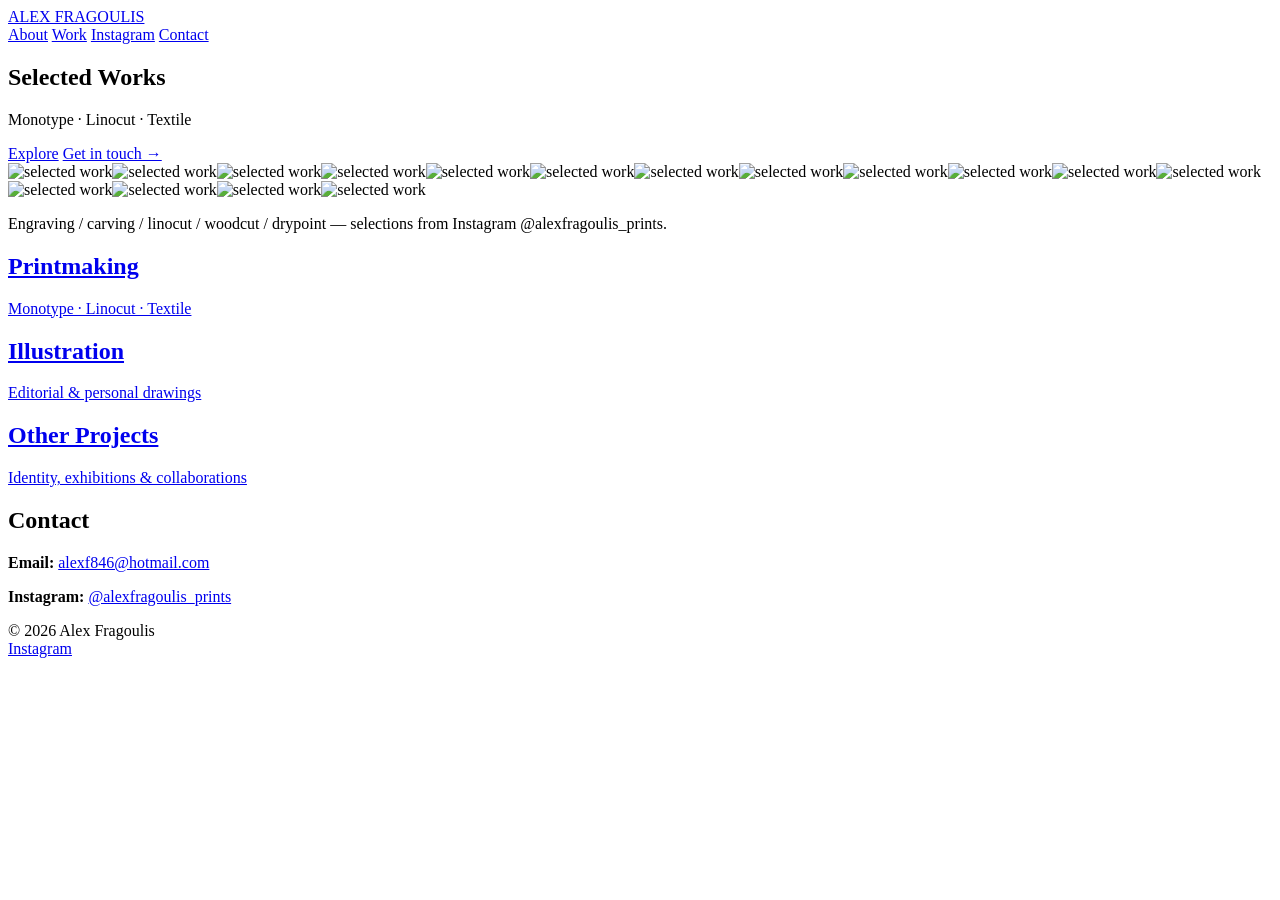
==== index.html @ 37d99b85 "Add files via upload" ====
<!doctype html><html lang='en'><head><meta charset='utf-8'><meta name='viewport' content='width=device-width, initial-scale=1'>
<link rel="preconnect" href="https://fonts.googleapis.com"><link rel="preconnect" href="https://fonts.gstatic.com" crossorigin><link href="https://fonts.googleapis.com/css2?family=Inter:wght@300;400;600&family=Playfair+Display:wght@700&display=swap" rel="stylesheet">
<link rel='stylesheet' href='assets/css/style.css'>
<title>Alex Fragoulis — Portfolio</title>
<meta name='description' content='Alex Fragoulis — Printmaking portfolio'>
<link rel='canonical' href='index.html'>
</head><body>

<header class='head reveal'>
  <div class='brand'><a href='index.html'>ALEX FRAGOULIS</a></div>
  <nav class='topnav'>
    <a href='index.html#about'>About</a>
    <a href='index.html#categories'>Work</a>
    <a href='https://www.instagram.com/alexfragoulis_prints' target='_blank' rel='noopener'>Instagram</a>
    <a href='index.html#contact'>Contact</a>
  </nav>
</header>
<main>

<section class='hero reveal'>
  <h1>Selected Works</h1>
  <p class='tag'>Monotype · Linocut · Textile</p>
  <div class='cta'>
    <a class='btn' href='#categories'>Explore</a>
    <a class='btn outline' href='#contact'>Get in touch →</a>
  </div>
</section>

<section class='marquee' aria-label='Selected works'><div class='track'><img src='assets/img/17845536033442720.jpg.svg' data-src='assets/img/17845536033442720.jpg' alt='selected work'><img src='assets/img/17846441865513083.jpg.svg' data-src='assets/img/17846441865513083.jpg' alt='selected work'><img src='assets/img/17863216602424023.jpg.svg' data-src='assets/img/17863216602424023.jpg' alt='selected work'><img src='assets/img/17874906315322065.jpg.svg' data-src='assets/img/17874906315322065.jpg' alt='selected work'><img src='assets/img/17869420479306208.jpg.svg' data-src='assets/img/17869420479306208.jpg' alt='selected work'><img src='assets/img/17874506049302472.jpg.svg' data-src='assets/img/17874506049302472.jpg' alt='selected work'><img src='assets/img/17924530187506243.jpg.svg' data-src='assets/img/17924530187506243.jpg' alt='selected work'><img src='assets/img/17916325266136244.jpg.svg' data-src='assets/img/17916325266136244.jpg' alt='selected work'><img src='assets/img/17845536033442720.jpg.svg' data-src='assets/img/17845536033442720.jpg' alt='selected work'><img src='assets/img/17846441865513083.jpg.svg' data-src='assets/img/17846441865513083.jpg' alt='selected work'><img src='assets/img/17863216602424023.jpg.svg' data-src='assets/img/17863216602424023.jpg' alt='selected work'><img src='assets/img/17874906315322065.jpg.svg' data-src='assets/img/17874906315322065.jpg' alt='selected work'><img src='assets/img/17869420479306208.jpg.svg' data-src='assets/img/17869420479306208.jpg' alt='selected work'><img src='assets/img/17874506049302472.jpg.svg' data-src='assets/img/17874506049302472.jpg' alt='selected work'><img src='assets/img/17924530187506243.jpg.svg' data-src='assets/img/17924530187506243.jpg' alt='selected work'><img src='assets/img/17916325266136244.jpg.svg' data-src='assets/img/17916325266136244.jpg' alt='selected work'></div></section>

<section id='about' class='about reveal'>
  <p>Engraving / carving / linocut / woodcut / drypoint — selections from Instagram @alexfragoulis_prints.</p>
</section>


<section id='categories' class='cats reveal'>
  <div class='cats-wrap'>
    <a class='cat' href='printmaking.html'><div class='img ph'></div><h2>Printmaking</h2><p>Monotype · Linocut · Textile</p></a>
    <a class='cat' href='illustration.html'><div class='img ph'></div><h2>Illustration</h2><p>Editorial & personal drawings</p></a>
    <a class='cat' href='other.html'><div class='img ph'></div><h2>Other Projects</h2><p>Identity, exhibitions & collaborations</p></a>
  </div>
</section>


<section id='contact' class='contact reveal'>
  <h2>Contact</h2>
  <p><strong>Email:</strong> <a href='mailto:alexf846@hotmail.com'>alexf846@hotmail.com</a></p>
  <p><strong>Instagram:</strong> <a target='_blank' rel='noopener' href='https://www.instagram.com/alexfragoulis_prints'>@alexfragoulis_prints</a></p>
</section>

</main>
<footer class='foot reveal'>
  <div>© 2026 Alex Fragoulis</div>
  <div><a href='https://www.instagram.com/alexfragoulis_prints' target='_blank' rel='noopener'>Instagram</a></div>
</footer>

<script src='assets/js/site.js' defer></script>
</body></html>
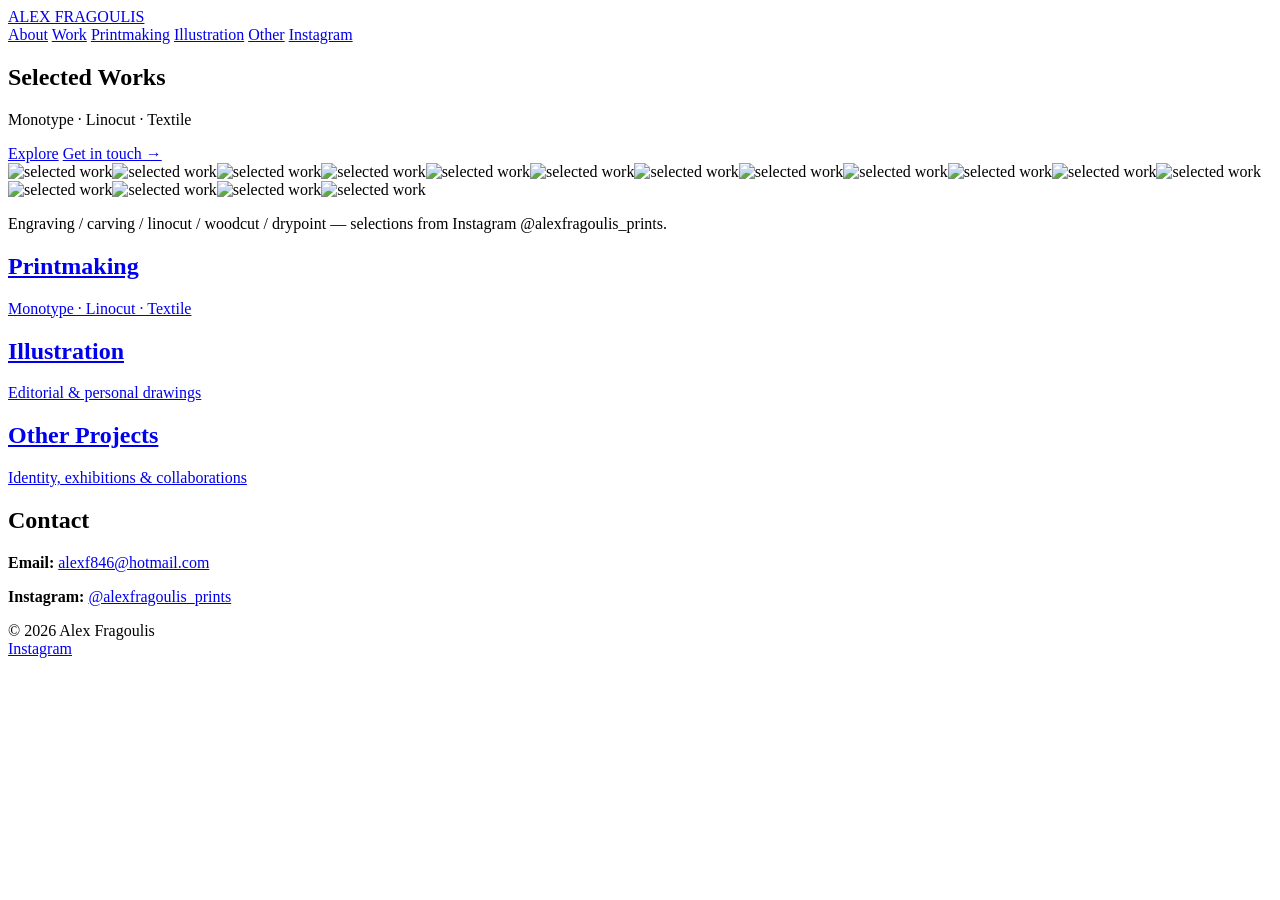
==== commit d87e3ee8: "Add files via upload" ====
--- a/index.html
+++ b/index.html
@@ -3,7 +3,6 @@
 <link rel='stylesheet' href='assets/css/style.css'>
 <title>Alex Fragoulis — Portfolio</title>
 <meta name='description' content='Alex Fragoulis — Printmaking portfolio'>
-<link rel='canonical' href='index.html'>
 </head><body>
 
 <header class='head reveal'>
@@ -11,8 +10,10 @@
   <nav class='topnav'>
     <a href='index.html#about'>About</a>
     <a href='index.html#categories'>Work</a>
+    <a href='printmaking.html'>Printmaking</a>
+    <a href='illustration.html'>Illustration</a>
+    <a href='other.html'>Other</a>
     <a href='https://www.instagram.com/alexfragoulis_prints' target='_blank' rel='noopener'>Instagram</a>
-    <a href='index.html#contact'>Contact</a>
   </nav>
 </header>
 <main>
@@ -54,5 +55,4 @@
   <div><a href='https://www.instagram.com/alexfragoulis_prints' target='_blank' rel='noopener'>Instagram</a></div>
 </footer>
 
-<script src='assets/js/site.js' defer></script>
-</body></html>+<script src='assets/js/site.js' defer></script></body></html>
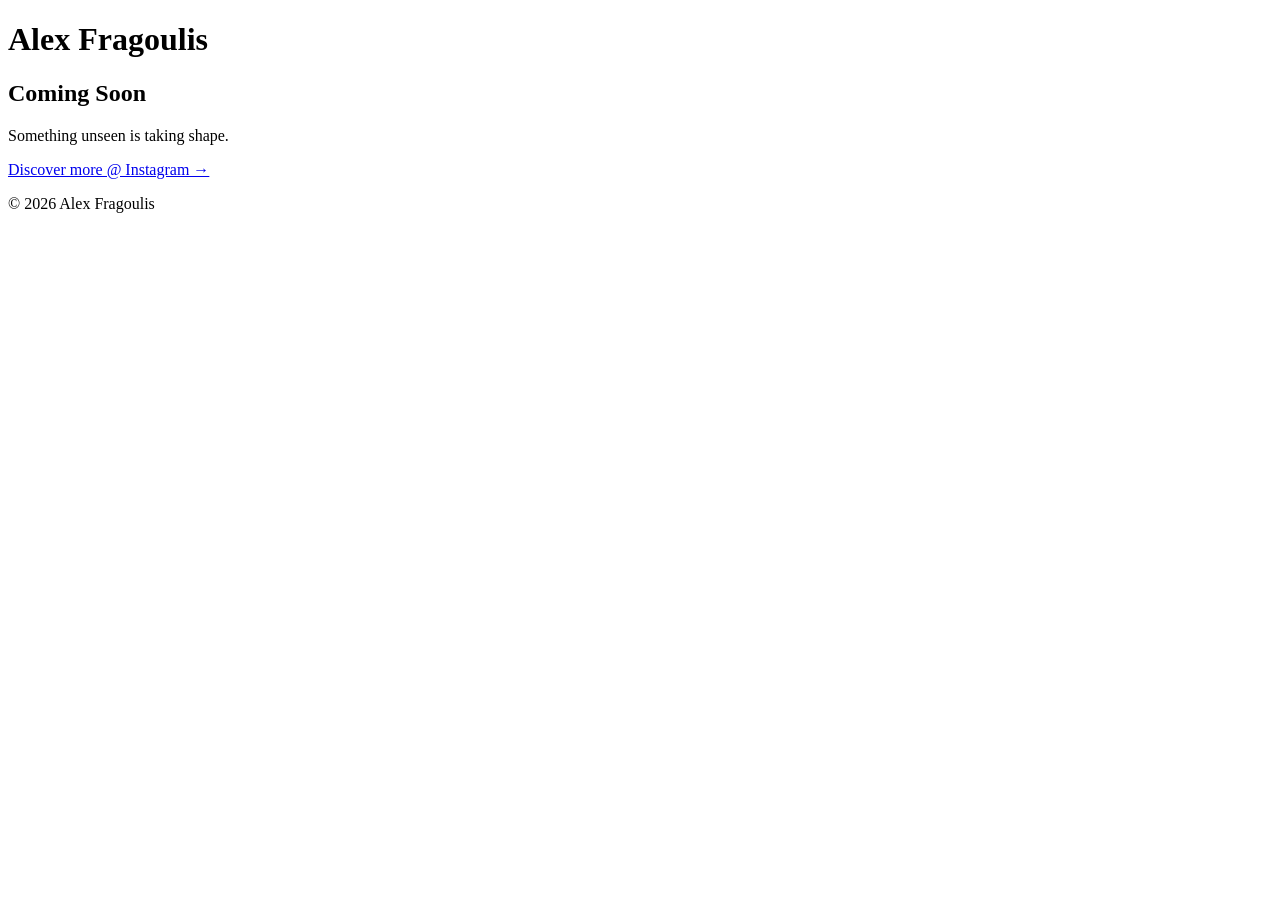
==== commit c02ceb12: "Add files via upload" ====
--- a/index.html
+++ b/index.html
@@ -1,58 +1,29 @@
-<!doctype html><html lang='en'><head><meta charset='utf-8'><meta name='viewport' content='width=device-width, initial-scale=1'>
-<link rel="preconnect" href="https://fonts.googleapis.com"><link rel="preconnect" href="https://fonts.gstatic.com" crossorigin><link href="https://fonts.googleapis.com/css2?family=Inter:wght@300;400;600&family=Playfair+Display:wght@700&display=swap" rel="stylesheet">
-<link rel='stylesheet' href='assets/css/style.css'>
-<title>Alex Fragoulis — Portfolio</title>
-<meta name='description' content='Alex Fragoulis — Printmaking portfolio'>
-</head><body>
+<!doctype html>
+<html lang='en'>
+<head>
 
-<header class='head reveal'>
-  <div class='brand'><a href='index.html'>ALEX FRAGOULIS</a></div>
-  <nav class='topnav'>
-    <a href='index.html#about'>About</a>
-    <a href='index.html#categories'>Work</a>
-    <a href='printmaking.html'>Printmaking</a>
-    <a href='illustration.html'>Illustration</a>
-    <a href='other.html'>Other</a>
-    <a href='https://www.instagram.com/alexfragoulis_prints' target='_blank' rel='noopener'>Instagram</a>
-  </nav>
-</header>
-<main>
+<meta charset='utf-8'>
+<meta name='viewport' content='width=device-width,initial-scale=1'>
+<link rel='preconnect' href='https://fonts.googleapis.com'>
+<link rel='preconnect' href='https://fonts.gstatic.com' crossorigin>
+<link href='https://fonts.googleapis.com/css2?family=Inter:wght@300;400;600&family=Playfair+Display:wght@700&display=swap' rel='stylesheet'>
+<link rel='stylesheet' href='assets/css/landing.css'>
+<title>Alex Fragoulis</title>
+<meta name='description' content='Alex Fragoulis – Coming Soon'>
+<meta property='og:title' content='Alex Fragoulis'>
+<meta property='og:description' content='Something unseen is taking shape.'>
+<meta property='og:type' content='website'>
 
-<section class='hero reveal'>
-  <h1>Selected Works</h1>
-  <p class='tag'>Monotype · Linocut · Textile</p>
-  <div class='cta'>
-    <a class='btn' href='#categories'>Explore</a>
-    <a class='btn outline' href='#contact'>Get in touch →</a>
-  </div>
-</section>
-
-<section class='marquee' aria-label='Selected works'><div class='track'><img src='assets/img/17845536033442720.jpg.svg' data-src='assets/img/17845536033442720.jpg' alt='selected work'><img src='assets/img/17846441865513083.jpg.svg' data-src='assets/img/17846441865513083.jpg' alt='selected work'><img src='assets/img/17863216602424023.jpg.svg' data-src='assets/img/17863216602424023.jpg' alt='selected work'><img src='assets/img/17874906315322065.jpg.svg' data-src='assets/img/17874906315322065.jpg' alt='selected work'><img src='assets/img/17869420479306208.jpg.svg' data-src='assets/img/17869420479306208.jpg' alt='selected work'><img src='assets/img/17874506049302472.jpg.svg' data-src='assets/img/17874506049302472.jpg' alt='selected work'><img src='assets/img/17924530187506243.jpg.svg' data-src='assets/img/17924530187506243.jpg' alt='selected work'><img src='assets/img/17916325266136244.jpg.svg' data-src='assets/img/17916325266136244.jpg' alt='selected work'><img src='assets/img/17845536033442720.jpg.svg' data-src='assets/img/17845536033442720.jpg' alt='selected work'><img src='assets/img/17846441865513083.jpg.svg' data-src='assets/img/17846441865513083.jpg' alt='selected work'><img src='assets/img/17863216602424023.jpg.svg' data-src='assets/img/17863216602424023.jpg' alt='selected work'><img src='assets/img/17874906315322065.jpg.svg' data-src='assets/img/17874906315322065.jpg' alt='selected work'><img src='assets/img/17869420479306208.jpg.svg' data-src='assets/img/17869420479306208.jpg' alt='selected work'><img src='assets/img/17874506049302472.jpg.svg' data-src='assets/img/17874506049302472.jpg' alt='selected work'><img src='assets/img/17924530187506243.jpg.svg' data-src='assets/img/17924530187506243.jpg' alt='selected work'><img src='assets/img/17916325266136244.jpg.svg' data-src='assets/img/17916325266136244.jpg' alt='selected work'></div></section>
-
-<section id='about' class='about reveal'>
-  <p>Engraving / carving / linocut / woodcut / drypoint — selections from Instagram @alexfragoulis_prints.</p>
-</section>
-
-
-<section id='categories' class='cats reveal'>
-  <div class='cats-wrap'>
-    <a class='cat' href='printmaking.html'><div class='img ph'></div><h2>Printmaking</h2><p>Monotype · Linocut · Textile</p></a>
-    <a class='cat' href='illustration.html'><div class='img ph'></div><h2>Illustration</h2><p>Editorial & personal drawings</p></a>
-    <a class='cat' href='other.html'><div class='img ph'></div><h2>Other Projects</h2><p>Identity, exhibitions & collaborations</p></a>
-  </div>
-</section>
-
-
-<section id='contact' class='contact reveal'>
-  <h2>Contact</h2>
-  <p><strong>Email:</strong> <a href='mailto:alexf846@hotmail.com'>alexf846@hotmail.com</a></p>
-  <p><strong>Instagram:</strong> <a target='_blank' rel='noopener' href='https://www.instagram.com/alexfragoulis_prints'>@alexfragoulis_prints</a></p>
-</section>
-
-</main>
-<footer class='foot reveal'>
-  <div>© 2026 Alex Fragoulis</div>
-  <div><a href='https://www.instagram.com/alexfragoulis_prints' target='_blank' rel='noopener'>Instagram</a></div>
-</footer>
-
-<script src='assets/js/site.js' defer></script></body></html>+</head>
+<body>
+  <main class='wrap'>
+    <h1 class='brand'>Alex Fragoulis</h1>
+    <h2 class='coming'>Coming Soon</h2>
+    <p class='tag'>Something unseen is taking shape.</p>
+    <p class='cta'>
+      <a class='btn' href='https://www.instagram.com/alexfragoulis_prints' target='_blank' rel='noopener'>Discover more @ Instagram →</a>
+    </p>
+  </main>
+  <footer class='foot'>© 2026 Alex Fragoulis</footer>
+</body>
+</html>
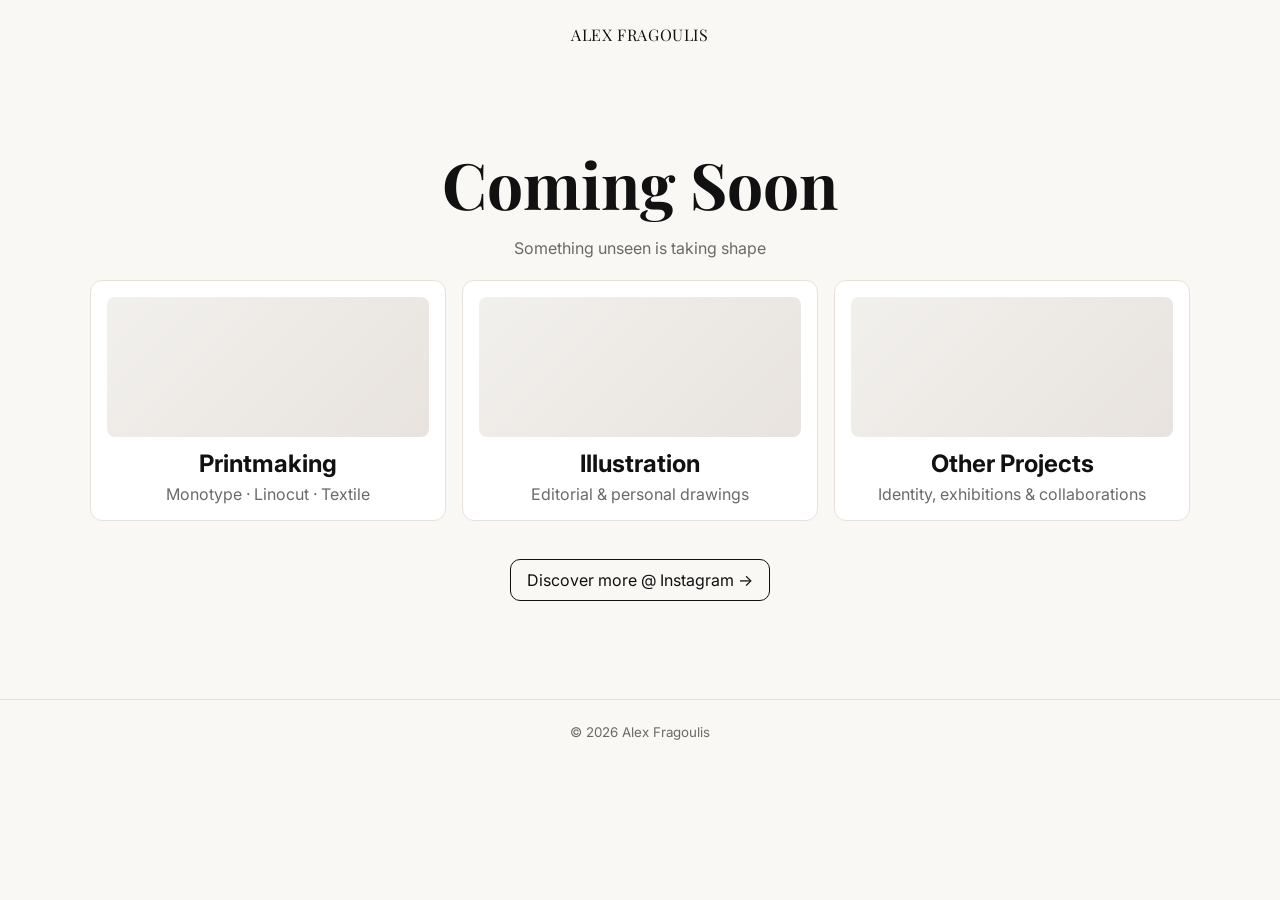
==== commit db80cf29: "Add files via upload" ====
--- a/index.html
+++ b/index.html
@@ -1,29 +1,37 @@
-<!doctype html>
-<html lang='en'>
-<head>
-
+<!doctype html><html lang='en'><head>
 <meta charset='utf-8'>
-<meta name='viewport' content='width=device-width,initial-scale=1'>
+<meta name='viewport' content='width=device-width, initial-scale=1'>
+<title>Alex Fragoulis — Coming Soon</title>
+<meta name='description' content='Alex Fragoulis — Printmaking artist. Monotype · Linocut · Textile.'>
 <link rel='preconnect' href='https://fonts.googleapis.com'>
 <link rel='preconnect' href='https://fonts.gstatic.com' crossorigin>
-<link href='https://fonts.googleapis.com/css2?family=Inter:wght@300;400;600&family=Playfair+Display:wght@700&display=swap' rel='stylesheet'>
+<link href='https://fonts.googleapis.com/css2?family=Inter:wght@300;400;600&family=Playfair+Display:wght@600;700&display=swap' rel='stylesheet'>
 <link rel='stylesheet' href='assets/css/landing.css'>
-<title>Alex Fragoulis</title>
-<meta name='description' content='Alex Fragoulis – Coming Soon'>
-<meta property='og:title' content='Alex Fragoulis'>
-<meta property='og:description' content='Something unseen is taking shape.'>
-<meta property='og:type' content='website'>
-
-</head>
-<body>
-  <main class='wrap'>
-    <h1 class='brand'>Alex Fragoulis</h1>
-    <h2 class='coming'>Coming Soon</h2>
-    <p class='tag'>Something unseen is taking shape.</p>
-    <p class='cta'>
-      <a class='btn' href='https://www.instagram.com/alexfragoulis_prints' target='_blank' rel='noopener'>Discover more @ Instagram →</a>
-    </p>
-  </main>
-  <footer class='foot'>© 2026 Alex Fragoulis</footer>
-</body>
-</html>
+</head><body>
+<header class='top'><div class='brand'>ALEX FRAGOULIS</div></header>
+<main class='hero' role='main'>
+  <h1>Coming Soon</h1>
+  <p class='tag'>Something unseen is taking shape</p>
+  <div class='cards'>
+    <a class='card' href='printmaking.html'>
+      <div class='thumb'></div>
+      <h2>Printmaking</h2>
+      <p>Monotype · Linocut · Textile</p>
+    </a>
+    <a class='card' href='illustration.html'>
+      <div class='thumb'></div>
+      <h2>Illustration</h2>
+      <p>Editorial & personal drawings</p>
+    </a>
+    <a class='card' href='other.html'>
+      <div class='thumb'></div>
+      <h2>Other Projects</h2>
+      <p>Identity, exhibitions & collaborations</p>
+    </a>
+  </div>
+  <p class='cta'>
+    <a class='btn outline' href='https://www.instagram.com/alexfragoulis_prints' target='_blank' rel='noopener'>Discover more @ Instagram →</a>
+  </p>
+</main>
+<footer class='foot'><small>© 2026 Alex Fragoulis</small></footer>
+</body></html>
--- a/assets/css/landing.css
+++ b/assets/css/landing.css
@@ -0,0 +1,20 @@
+
+:root{--bg:#faf8f5;--text:#111;--muted:#6a6a6a;--border:#e8e1da}
+*{box-sizing:border-box}
+html,body{margin:0;padding:0;background:var(--bg);color:var(--text);font-family:Inter,system-ui,-apple-system,Segoe UI,Roboto,Helvetica,Arial,sans-serif}
+.top{display:flex;justify-content:center;padding:24px}
+.brand{font-family:'Playfair Display',serif;letter-spacing:.6px}
+.hero{min-height:70vh;display:flex;flex-direction:column;align-items:center;justify-content:center;text-align:center;padding:56px 20px;gap:22px}
+.hero h1{font-family:'Playfair Display',serif;font-size:64px;line-height:1;margin:0}
+.hero .tag{color:var(--muted);margin:0}
+.cards{display:grid;grid-template-columns:repeat(3, minmax(240px, 1fr));gap:16px;max-width:1100px;width:100%}
+.card{display:block;text-decoration:none;color:inherit;border:1px solid var(--border);border-radius:12px;background:#fff;padding:16px}
+.card .thumb{height:140px;border-radius:8px;background:linear-gradient(135deg,#f2f0ed,#e8e3de);margin-bottom:12px}
+.card h2{margin:0 0 6px}
+.card p{margin:0;color:var(--muted)}
+.btn{display:inline-block;padding:10px 16px;border:1px solid var(--text);border-radius:10px;text-decoration:none;color:var(--text)}
+.btn.outline{background:transparent}
+.btn:hover{transform:translateY(-1px)}
+.foot{display:flex;justify-content:center;padding:24px;color:var(--muted);border-top:1px solid var(--border)}
+@media (max-width:960px){.cards{grid-template-columns:1fr}}
+@media (max-width:700px){.hero h1{font-size:44px}}
